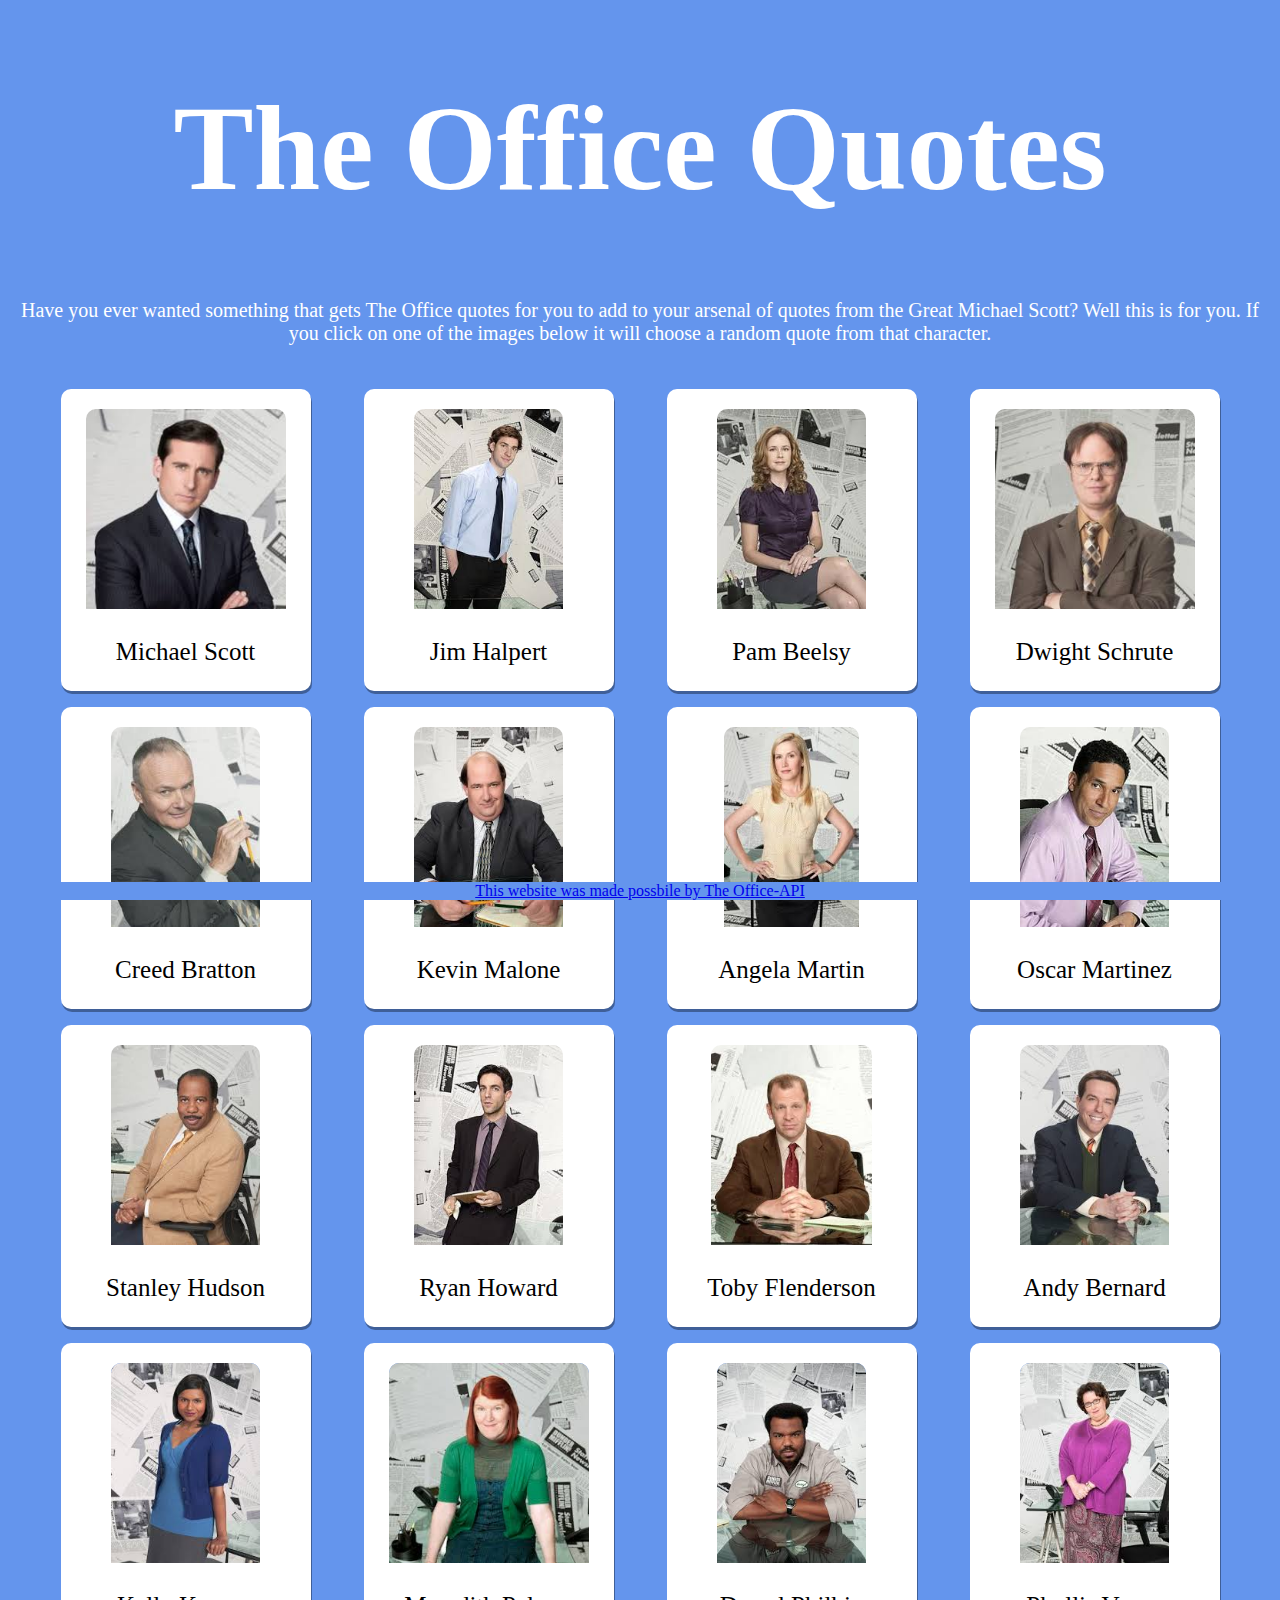
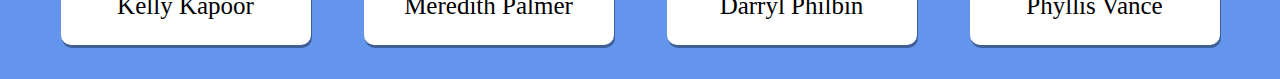
==== index.html @ 005e79a9 "Stage 1" ====
<!DOCTYPE html>
<html lang="en">
<head>
    <meta charset="utf-8">
    <meta name="author" content="Hayden Tinker">
    <meta name="description" content="A Website that Gets Random Office Quotes">
    <link rel="stylesheet" href="css/style.css">
    <title>Office Quotes</title>
</head>

<body>
    <header>
    <h1>The Office Quotes</h1>
    <p> Have you ever wanted something that gets The Office quotes for you to add to your arsenal of quotes from the
        Great Michael Scott? Well this is for you. If you click on one of the images below it will choose a random quote from that character.</p>
    </header>
    <section>
        <div class="flex-container">
        <div>
            <img src="img/michael.jpeg" alt="Michael">
           <p> Michael Scott</p>
        </div>
        <div>
            <img src="img/jim.jpeg" alt="Jim">
            <p>Jim Halpert</p>
        </div>
        <div>
            <img src="img/pam.jpeg" alt="Pam">
            <p>Pam Beelsy</p>
        </div>
        <div>
            <img src="img/dwight.jpeg" alt="Dwight">
            <p>Dwight Schrute</p>
        </div>
        <div>
            <img src="img/ creed.jpeg" alt="Creed">
            <p>Creed Bratton</p>
        </div>
        <div>
            <img src="img/kevin.jpeg" alt ="Kevin">
            <p>Kevin Malone</p>
        </div>
        <div>
            <img src="img/angela.jpeg" alt="Angela">
            <p>Angela Martin</p>
        </div>
        <div>
            <img src="img/oscar.jpeg" alt="Oscar">
            <p>Oscar Martinez</p>
            </div>
        <div>
            <img src="img/stanley.jpeg" alt="Stanley">
            <p>Stanley Hudson</p>
        </div>
        <div>
            <img src="img/ryan.jpeg" alt="Ryan">
            <p>Ryan Howard</p>
        </div>
        <div>
            <img src="img/toby.jpeg" alt="Toby">
            <p>Toby Flenderson</p>
        </div>
        <div>
            <img src="img/andy.jpeg" alt="Andy">
            <p>Andy Bernard</p>

        </div>
        <div>
            <img src="img/kelly.jpeg" alt="Kelly">
             <p>Kelly Kapoor</p>
        </div>
        <div>
            <img src="img/meredith.jpeg" alt="Meredith">
            <p>Meredith Palmer</p>
        </div>
        <div>
            <img src="img/darryl.jpeg" alt="Darryl">
           <p>Darryl Philbin</p>
        </div>
        <div>
            <img src="img/phyllis.jpeg" alt="Phyllis">
            <p>Phyllis Vance</p>
        </div>

    </div>
    </section>


</body>
<footer>
<a href="https://github.com/anGie44/theOffice-api">This website was made possbile by The Office-API</a>
</footer>
</html>
---- css/style.css ----
*{
box-sizing: border-box;
font-family:'ITC American Typewriter Std Medium';
background-color: cornflowerblue;

}
body>header{
    font-size: 60px;
    text-align: center;
    background-color:cornflowerblue;
    color:white;
}
body>header>p{
    margin-left: 10px;
    margin-right: 10px;
    text-align: center;
    font-size:20px;
}

.flex-container{
    display:flex;
    flex-direction:row;
    flex-wrap: wrap;
    margin:10px;
    padding:1em;
    justify-content: space-around;
}
.flex-container > div> p{
    font-size: 25px;
    color: black;
    background-color: white;
  }
  .flex-container >div{
    color:white;
    text-align: center;
    flex: 0 0 250px;
    background-color: white;
    margin: .5rem;
    border-radius: 10px;
    box-shadow: 01px 3px rgba(0, 0, 0, 0.16), 01px 3px rgba(0, 0, 0, 0.23);
  }
  img {
    margin-top:20px;
    border-top-left-radius: 10px;
    border-top-right-radius: 10px;
    max-height: 200px;
   }
  footer{
      text-align: center;
      position:fixed;
      left:0;
      bottom: 0;
      width:100%;
      color:white;
  }
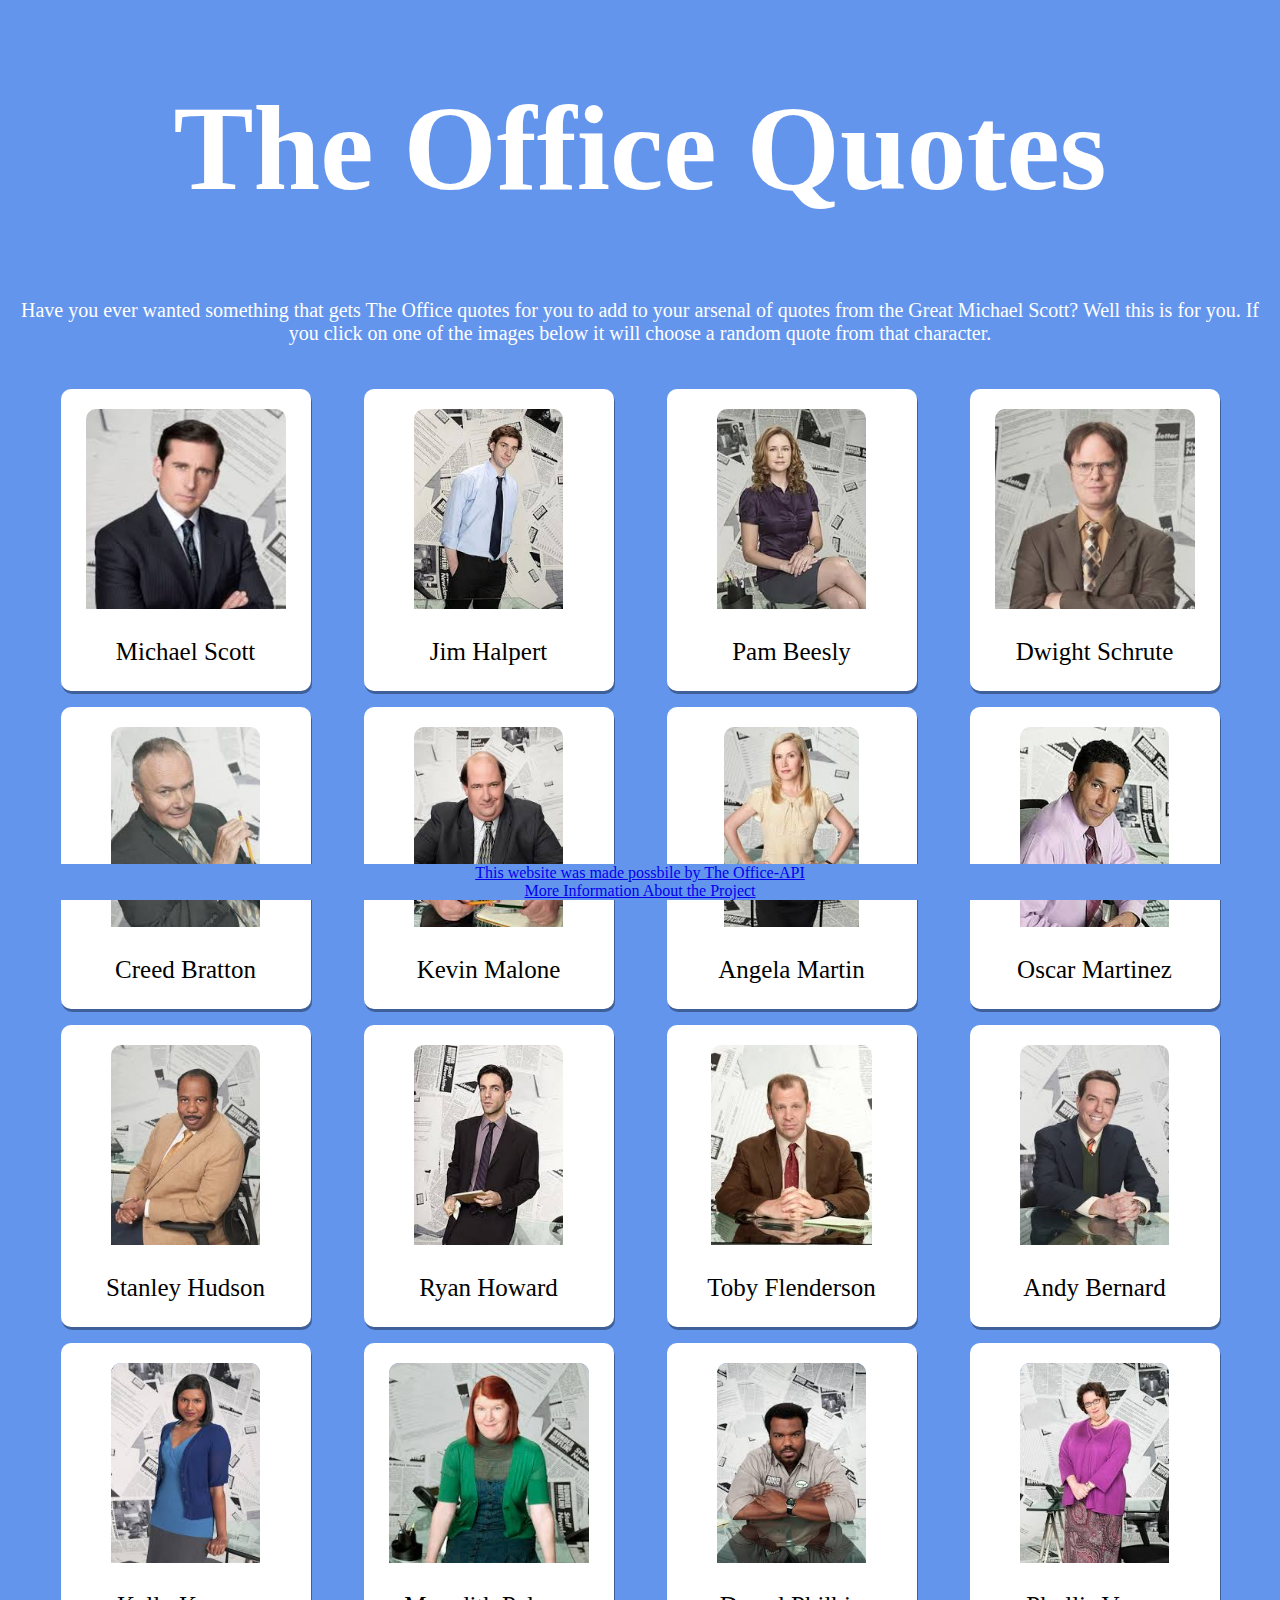
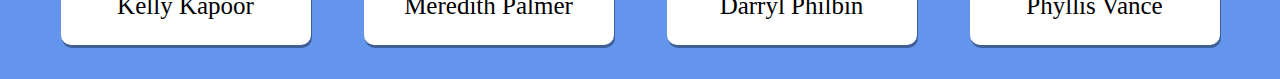
==== commit 1311cf85: "Stage 0/1 fixes" ====
--- a/index.html
+++ b/index.html
@@ -26,7 +26,7 @@
         </div>
         <div>
             <img src="img/pam.jpeg" alt="Pam">
-            <p>Pam Beelsy</p>
+            <p>Pam Beesly</p>
         </div>
         <div>
             <img src="img/dwight.jpeg" alt="Dwight">
@@ -88,6 +88,10 @@
 
 </body>
 <footer>
+    <div>
 <a href="https://github.com/anGie44/theOffice-api">This website was made possbile by The Office-API</a>
+</div><div>
+<a href="moreinfo.html">More Information About the Project</a>
+</div>
 </footer>
 </html>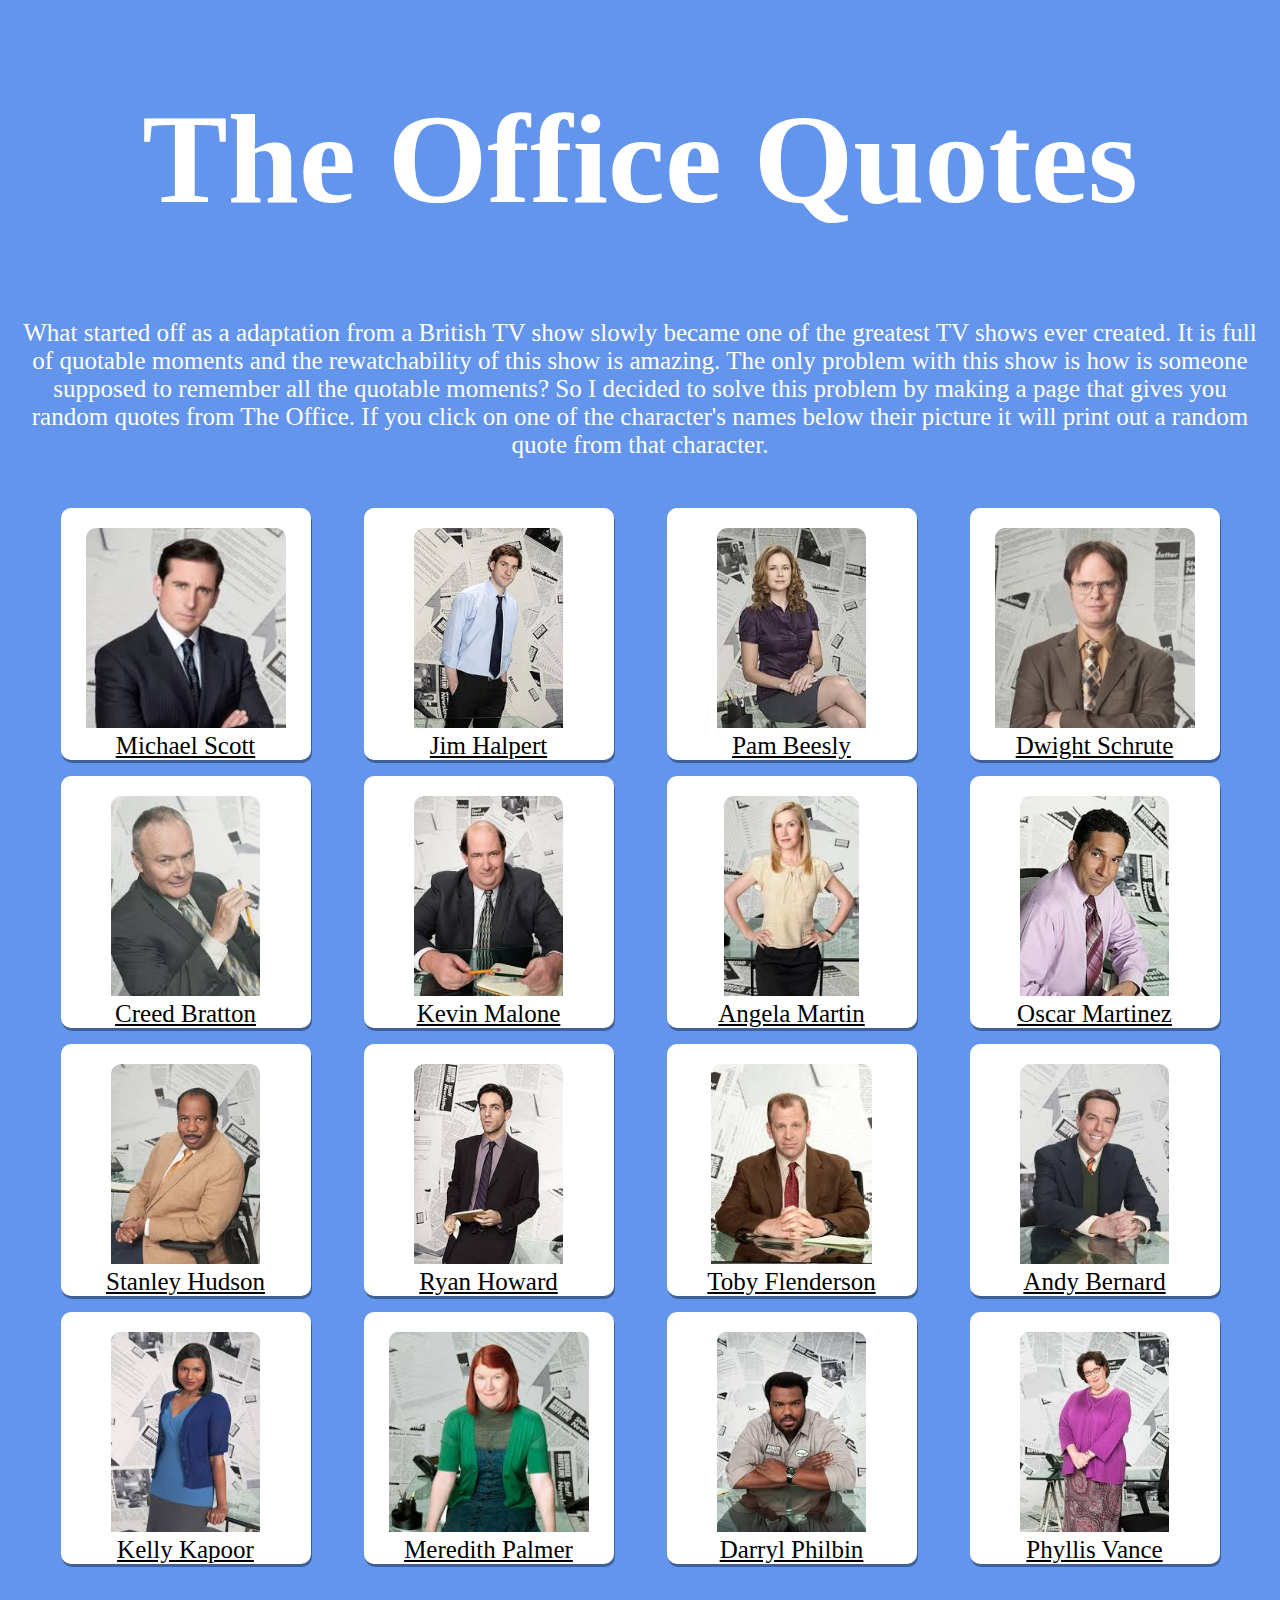
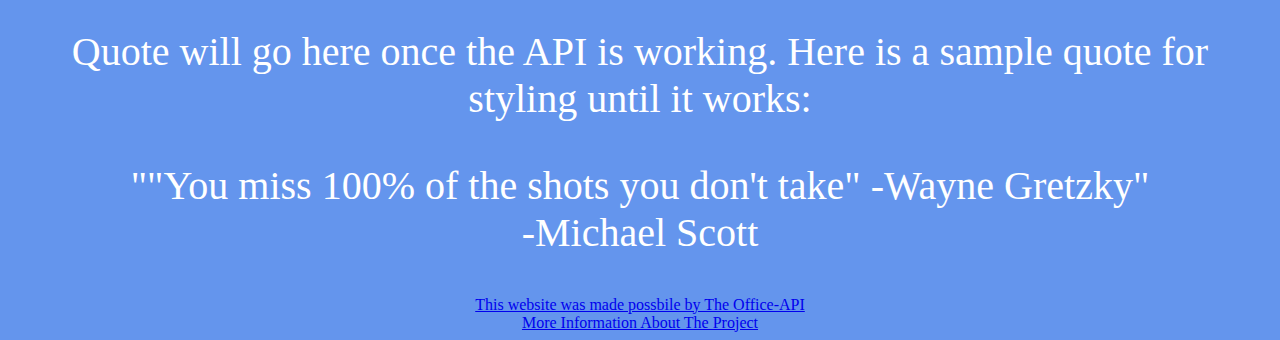
==== commit 7bc0696d: "Stage 2 Test" ====
--- a/index.html
+++ b/index.html
@@ -11,87 +11,110 @@
 <body>
     <header>
     <h1>The Office Quotes</h1>
-    <p> Have you ever wanted something that gets The Office quotes for you to add to your arsenal of quotes from the
-        Great Michael Scott? Well this is for you. If you click on one of the images below it will choose a random quote from that character.</p>
+    <p> What started off as a adaptation from a British TV show slowly became one of the greatest TV shows ever created. It is full of quotable moments and 
+        the rewatchability of this show is amazing. The only problem with this show is how is someone supposed to remember all the quotable moments? So I decided to
+        solve this problem by making a page that gives you random quotes from The Office. If you click on one of the character's names below their picture it will
+        print out a random quote from that character.
+        </p>
     </header>
     <section>
         <div class="flex-container">
         <div>
             <img src="img/michael.jpeg" alt="Michael">
-           <p> Michael Scott</p>
+           <br>
+           <a href="#bottom" >Michael Scott</a>
         </div>
         <div>
             <img src="img/jim.jpeg" alt="Jim">
-            <p>Jim Halpert</p>
+            <br>
+            <a href="#bottom" >Jim Halpert</a>
         </div>
         <div>
             <img src="img/pam.jpeg" alt="Pam">
-            <p>Pam Beesly</p>
+            <br>
+            <a href="#bottom" >Pam Beesly</a>
         </div>
         <div>
             <img src="img/dwight.jpeg" alt="Dwight">
-            <p>Dwight Schrute</p>
+            <br>
+            <a href="#bottom" >Dwight Schrute</a>
         </div>
         <div>
             <img src="img/ creed.jpeg" alt="Creed">
-            <p>Creed Bratton</p>
+            <br>
+            <a href="#bottom" > Creed Bratton</a>
         </div>
         <div>
             <img src="img/kevin.jpeg" alt ="Kevin">
-            <p>Kevin Malone</p>
+            <br>
+            <a href="#bottom" >Kevin Malone</a>
         </div>
         <div>
             <img src="img/angela.jpeg" alt="Angela">
-            <p>Angela Martin</p>
+            <br>
+            <a href="#bottom" >Angela Martin</a>
         </div>
         <div>
             <img src="img/oscar.jpeg" alt="Oscar">
-            <p>Oscar Martinez</p>
+            <br>
+            <a href="#bottom" >Oscar Martinez</a>
             </div>
         <div>
             <img src="img/stanley.jpeg" alt="Stanley">
-            <p>Stanley Hudson</p>
+            <br>
+            <a href="#bottom" >Stanley Hudson</a>
         </div>
         <div>
             <img src="img/ryan.jpeg" alt="Ryan">
-            <p>Ryan Howard</p>
+            <br>
+            <a href="#bottom" >Ryan Howard </a>
         </div>
         <div>
             <img src="img/toby.jpeg" alt="Toby">
-            <p>Toby Flenderson</p>
+            <br>
+            <a href="#bottom" >Toby Flenderson</a>
         </div>
         <div>
             <img src="img/andy.jpeg" alt="Andy">
-            <p>Andy Bernard</p>
+            <br>
+            <a href="#bottom" >Andy Bernard</a>
 
         </div>
         <div>
             <img src="img/kelly.jpeg" alt="Kelly">
-             <p>Kelly Kapoor</p>
+            <br>
+            <a href="#bottom" >Kelly Kapoor</a>
         </div>
         <div>
             <img src="img/meredith.jpeg" alt="Meredith">
-            <p>Meredith Palmer</p>
+            <br>
+            <a href="#bottom" >Meredith Palmer</a>
         </div>
         <div>
             <img src="img/darryl.jpeg" alt="Darryl">
-           <p>Darryl Philbin</p>
+            <br>
+            <a href="#bottom" >Darryl Philbin</a>
         </div>
         <div>
             <img src="img/phyllis.jpeg" alt="Phyllis">
-            <p>Phyllis Vance</p>
+            <br>
+            <a href="#bottom" >Phyllis Vance </a>
         </div>
 
     </div>
+    <div id="bottom"> 
+        <p>Quote will go here once the API is working. Here is a sample quote for styling until it works: </p>
+        <p id="quote">""You miss 100% of the shots you don't take" -Wayne Gretzky"<br>-Michael Scott</p>
+        
+    </div>
     </section>
-
-
+<div></div>
 </body>
 <footer>
     <div>
 <a href="https://github.com/anGie44/theOffice-api">This website was made possbile by The Office-API</a>
 </div><div>
-<a href="moreinfo.html">More Information About the Project</a>
+<a href="moreinfo.html">More Information About The Project</a>
 </div>
 </footer>
 </html>--- a/css/style.css
+++ b/css/style.css
@@ -5,7 +5,7 @@
 
 }
 body>header{
-    font-size: 60px;
+    font-size: 2rem;
     text-align: center;
     background-color:cornflowerblue;
     color:white;
@@ -25,10 +25,11 @@
     padding:1em;
     justify-content: space-around;
 }
-.flex-container > div> p{
+.flex-container > div> a{
     font-size: 25px;
     color: black;
     background-color: white;
+    text-align: center;
   }
   .flex-container >div{
     color:white;
@@ -45,11 +46,36 @@
     border-top-right-radius: 10px;
     max-height: 200px;
    }
+   p{
+    color:white;
+    margin-left: 10px;
+    margin-right: 10px;
+    text-align: center;
+    font-size:20px;
+}
+#quote{
+    font-size:20px;
+}
   footer{
       text-align: center;
-      position:fixed;
       left:0;
       bottom: 0;
       width:100%;
       color:white;
+  }
+  @media (min-width:992px)
+  {
+      body>header{
+          font-size: 4rem;
+      }
+      body>header>p{
+          font-size: 25px;
+      }
+      #quote{
+          font-size: 40px;
+        font-family: Snell Roundhand, 'cursive';
+    }
+    p{
+        font-size:40px;
+    }
   }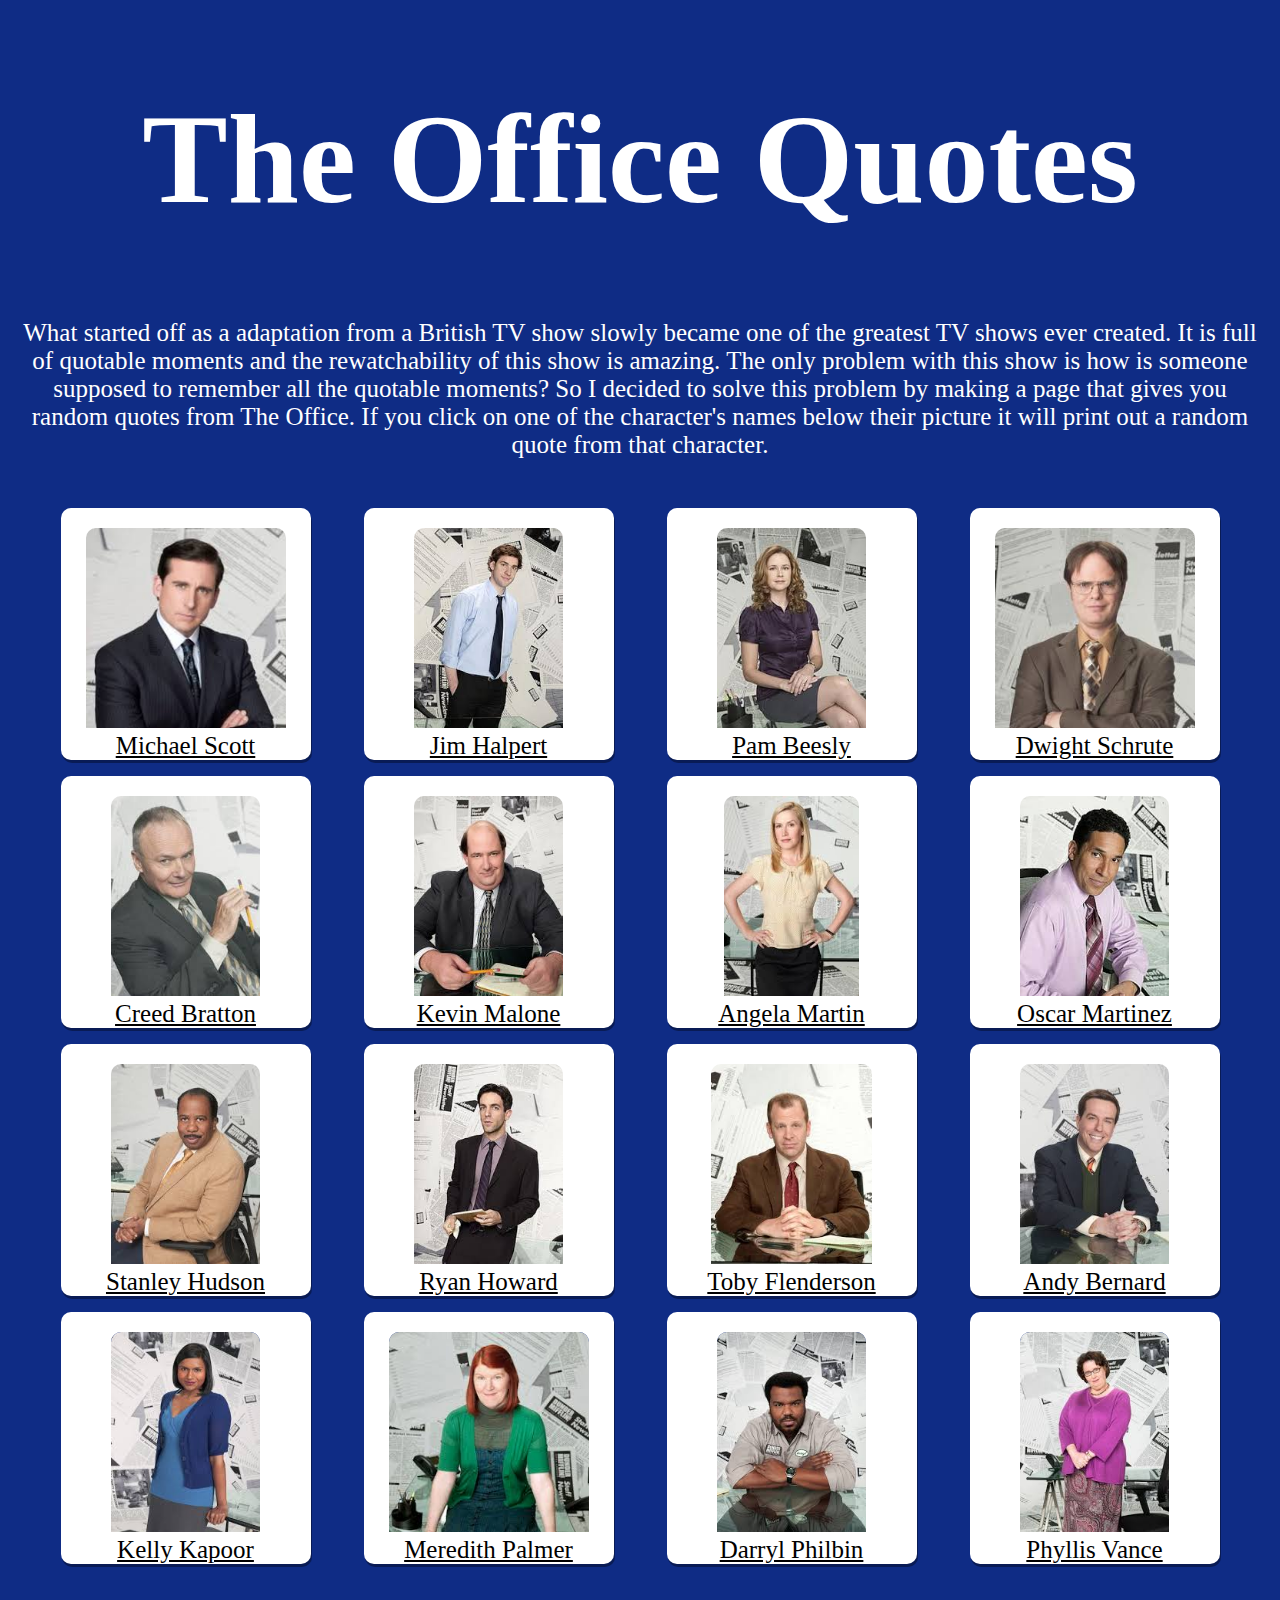
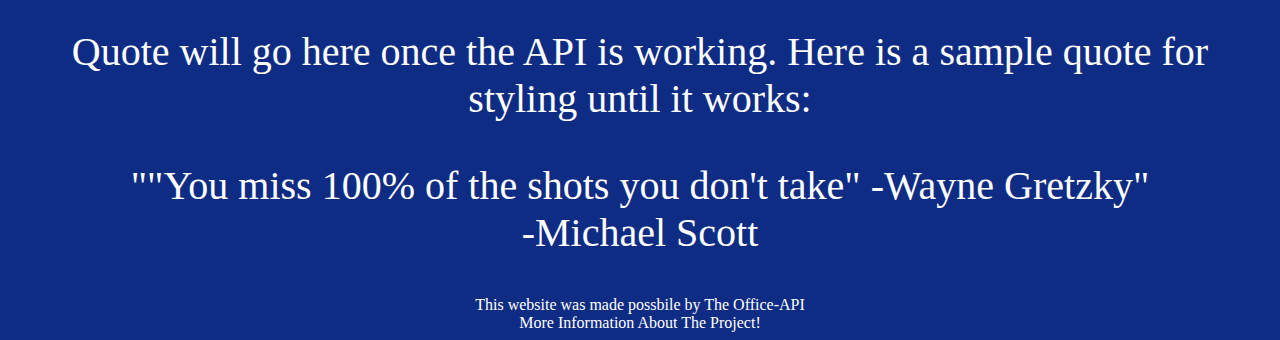
==== commit 81ddf2f8: "Stage 2" ====
--- a/index.html
+++ b/index.html
@@ -114,7 +114,7 @@
     <div>
 <a href="https://github.com/anGie44/theOffice-api">This website was made possbile by The Office-API</a>
 </div><div>
-<a href="moreinfo.html">More Information About The Project</a>
+<a href="moreinfo.html">More Information About The Project!</a>
 </div>
 </footer>
 </html>--- a/css/style.css
+++ b/css/style.css
@@ -1,13 +1,13 @@
 *{
 box-sizing: border-box;
 font-family:'ITC American Typewriter Std Medium';
-background-color: cornflowerblue;
+background-color: #0F2C85;
 
 }
 body>header{
     font-size: 2rem;
     text-align: center;
-    background-color:cornflowerblue;
+
     color:white;
 }
 body>header>p{
@@ -63,6 +63,10 @@
       width:100%;
       color:white;
   }
+  footer>div>a{
+      text-decoration: none;
+      color:white;
+  }
   @media (min-width:992px)
   {
       body>header{
